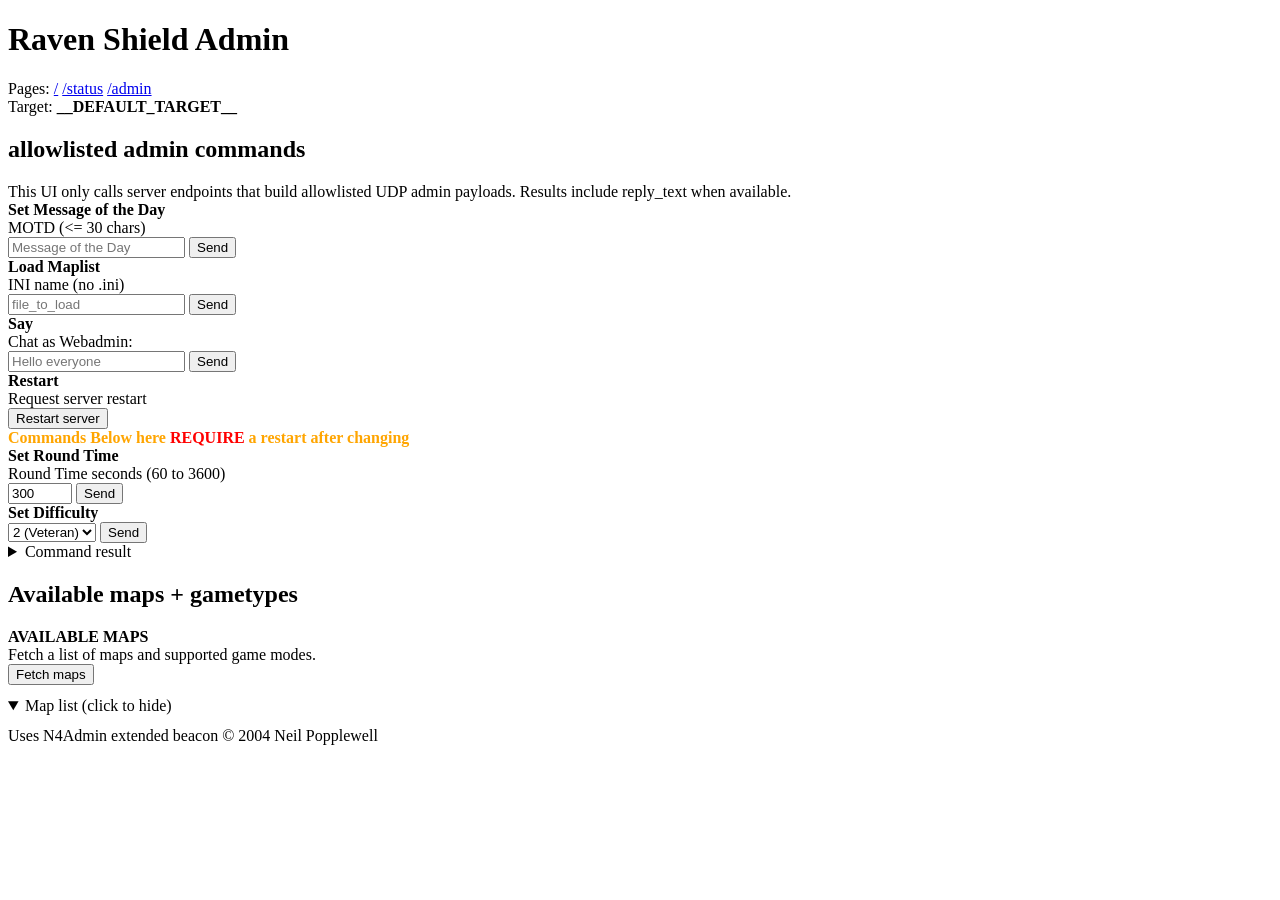
==== app/web/admin.html @ e39b5e47 "Initial commit of RVSDash" ====
<!DOCTYPE html>
<html lang="en">
<head>
  <!--
  ==============================================================================
  File: app/web/admin.html
  Project: RVSDash - Raven Shield Dashboard (Status and Admin)
  Author: Eric Reinsmidt

  What this file does (high-level):
  - Defines the Admin Dashboard HTML page served at GET /admin.
  - Provides UI controls for sending allowlisted admin commands.
  ==============================================================================
  -->
  <meta charset="utf-8" />
  <meta name="viewport" content="width=device-width,initial-scale=1" />
  <title>Raven Shield Admin</title>

  <link rel="stylesheet" href="/web/css/admin.css">
</head>
<body>
  <div class="wrap">
    <div class="top">
      <div>
        <h1>Raven Shield Admin</h1>
        <div class="nav">
          <span>Pages:</span>
          <a href="/">/</a>
          <a href="/status">/status</a>
          <a href="/admin">/admin</a>
        </div>
      </div>

      <div class="pill">Target: <b>__DEFAULT_TARGET__</b></div>
    </div>

    <div class="card">
      <h2>allowlisted admin commands</h2>

      <div class="small">
        This UI only calls server endpoints that build allowlisted UDP admin payloads.
        Results include <span class="mono">reply_text</span> when available.
      </div>

      <div class="forms">

        <div class="row">
          <div>
            <div class="small"><b>Set Message of the Day</b></div>
            <div class="small">MOTD (&lt;= 30 chars)</div>
          </div>
          <div class="rowControls">
            <input id="motdText" type="text" maxlength="30" placeholder="Message of the Day" />
            <button id="btnSetMOTD">Send</button>
          </div>
        </div>

        <div class="row">
          <div>
            <div class="small"><b>Load Maplist</b></div>
            <div class="small">INI name (no .ini)</div>
          </div>
          <div class="rowControls">
            <input id="iniName" type="text" maxlength="64" placeholder="file_to_load" />
            <button id="btnLoadINI">Send</button>
          </div>
        </div>

        <!-- NEW: Say -->
        <div class="row">
          <div>
            <div class="small"><b>Say</b></div>
            <div class="small">Chat as <span class="mono">Webadmin:</span></div>
          </div>
          <div class="rowControls">
            <input id="sayText" type="text" maxlength="120" placeholder="Hello everyone" />
            <button id="btnSay">Send</button>
          </div>
        </div>

        <div class="row">
          <div>
            <div class="small"><b>Restart</b></div>
            <div class="small">Request server restart</div>
          </div>
          <div class="rowControls">
            <button id="btnRestart">Restart server</button>
          </div>
        </div>

        <div class="row">
          <div>
            <div class="small" style="color: orange"><b>Commands Below here <span style="color: red">REQUIRE</span> a restart after changing</b></div>
          </div>
        </div>

        <div class="row">
          <div>
            <div class="small"><b>Set Round Time</b></div>
            <div class="small">Round Time seconds (60 to 3600)</div>
          </div>
          <div class="rowControls">
            <input id="rtSeconds" type="number" min="60" max="3600" step="1" value="300" />
            <button id="btnSetRT">Send</button>
          </div>
        </div>

        <div class="row">
          <div>
            <div class="small"><b>Set Difficulty</b></div>
            <div class="small"></div>
          </div>
          <div class="rowControls">
            <select id="diffLevel">
              <option value="1">1 (Recruit)</option>
              <option value="2" selected>2 (Veteran)</option>
              <option value="3">3 (Elite)</option>
            </select>
            <button id="btnSetDiff">Send</button>
          </div>
        </div>

      </div>

      <details>
        <summary>Command result</summary>
        <pre class="mono" id="cmdOut">{}</pre>
      </details>

    </div>

    <div class="card" style="margin-top:14px;">
      <h2>Available maps + gametypes</h2>
      <div class="small">
        <!-- Read-only query using <span class="mono">AVAILABLEMAPS</span>. This does not send admin commands. -->
      </div>

      <div class="row" style="margin-top:10px;">
        <div>
          <div class="small"><b>AVAILABLE MAPS</b></div>
          <div class="small">Fetch a list of maps and supported game modes.</div>
        </div>
        <div class="rowControls">
          <button id="btnFetchMaps">Fetch maps</button>
        </div>
      </div>

      <details id="mapsDetails" open style="margin-top:12px;">
        <summary id="mapsSummary">Map list (click to hide)</summary>
        <div id="mapsTableWrap" class="tableClip" style="margin-top:12px;"></div>
      </details>
    </div>

  </div>

  <footer class="siteFooter">
    Uses N4Admin extended beacon &copy; 2004 Neil Popplewell
  </footer>

  <script src="/web/js/admin.js"></script>
</body>
</html>
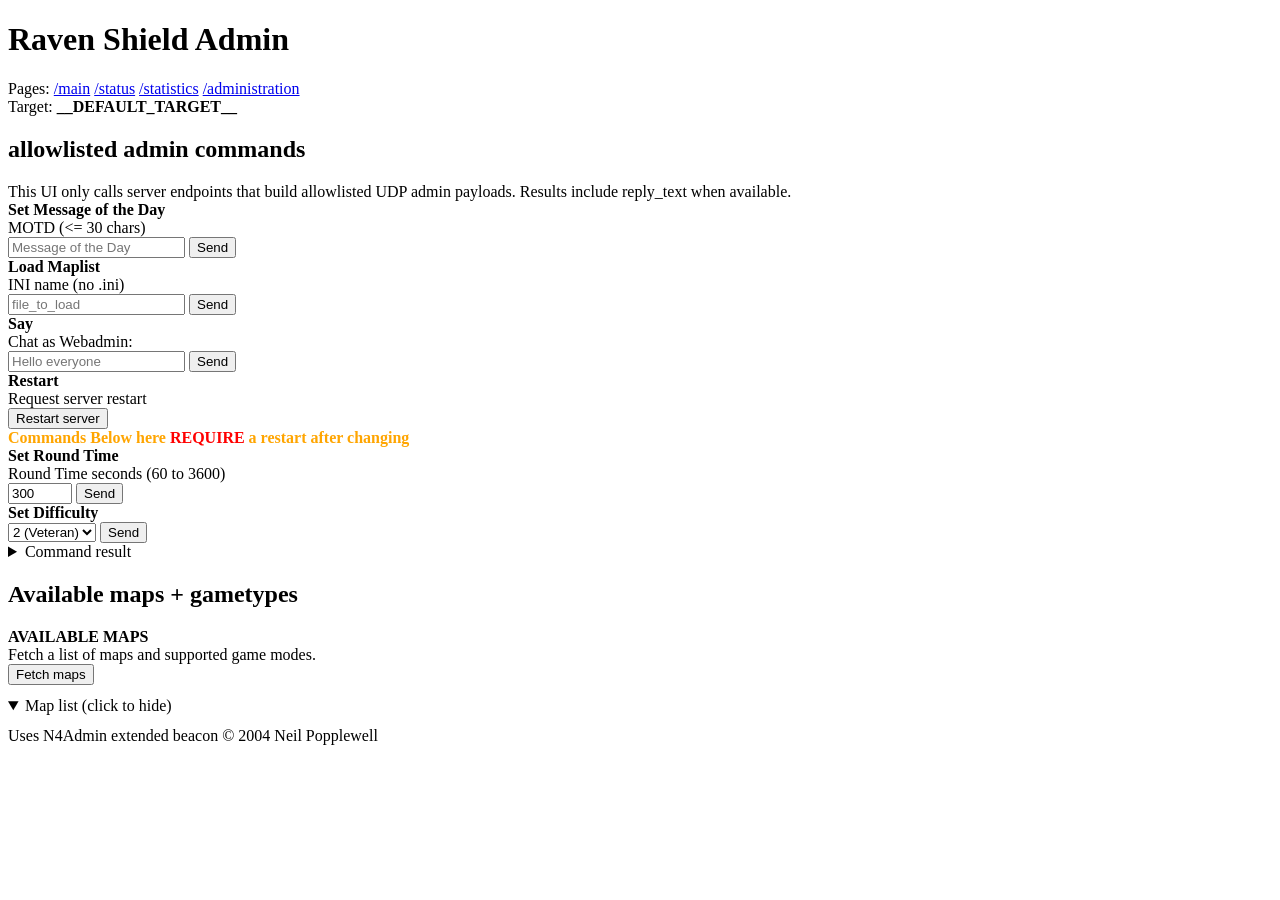
==== commit 61fea448: "Added N4IDMod, URLPost and updated README. Added SQLite database, data posted from game server to RV" ====
--- a/app/web/admin.html
+++ b/app/web/admin.html
@@ -25,9 +25,10 @@
         <h1>Raven Shield Admin</h1>
         <div class="nav">
           <span>Pages:</span>
-          <a href="/">/</a>
+          <a href="/">/main</a>
           <a href="/status">/status</a>
-          <a href="/admin">/admin</a>
+          <a href="/stats">/statistics</a>
+          <a href="/admin">/administration</a>
         </div>
       </div>
 
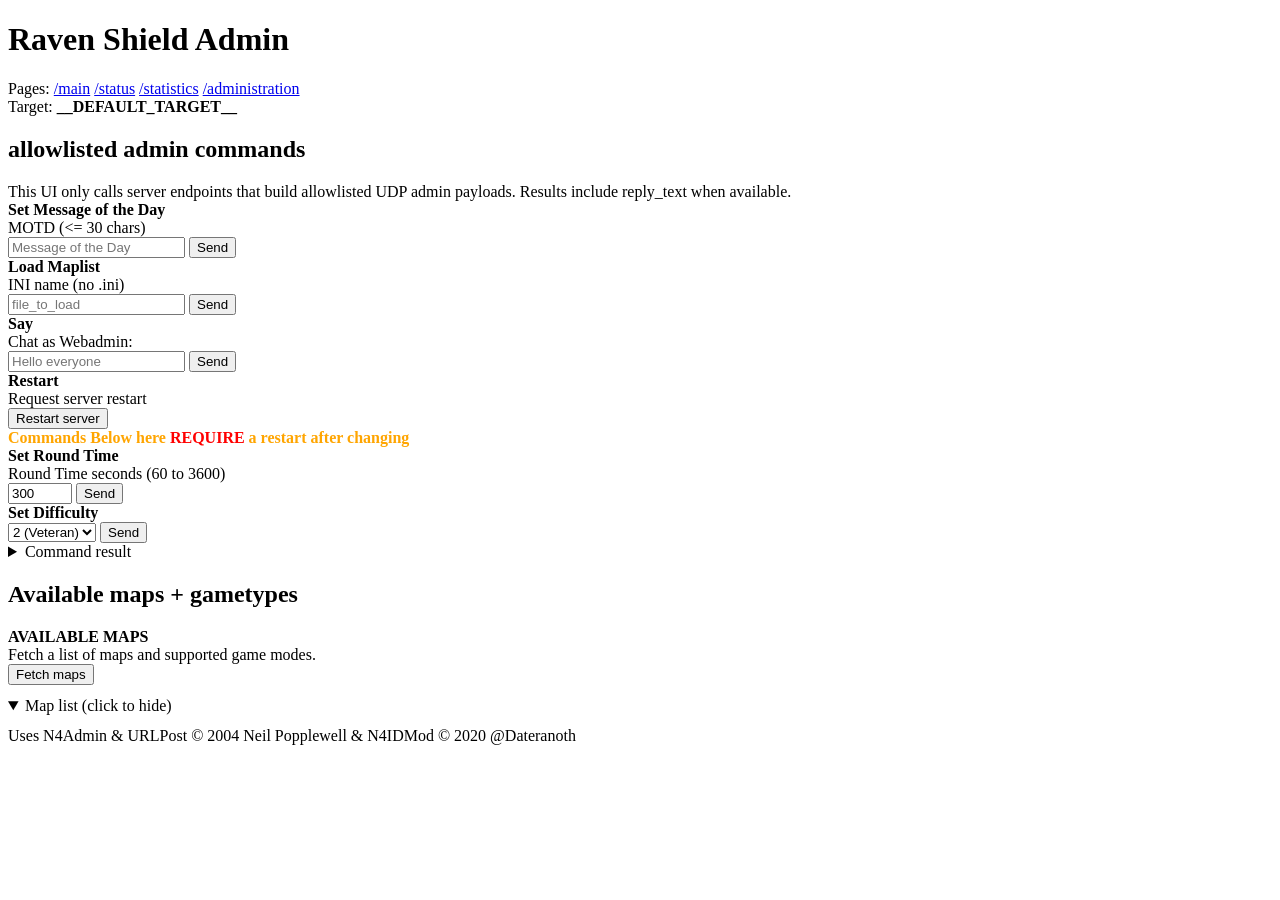
==== commit 825ebd37: "Added attribution on HTML pages" ====
--- a/app/web/admin.html
+++ b/app/web/admin.html
@@ -155,7 +155,7 @@
   </div>
 
   <footer class="siteFooter">
-    Uses N4Admin extended beacon &copy; 2004 Neil Popplewell
+    Uses N4Admin &amp; URLPost &copy; 2004 Neil Popplewell &amp; N4IDMod &copy; 2020 &commat;Dateranoth
   </footer>
 
   <script src="/web/js/admin.js"></script>
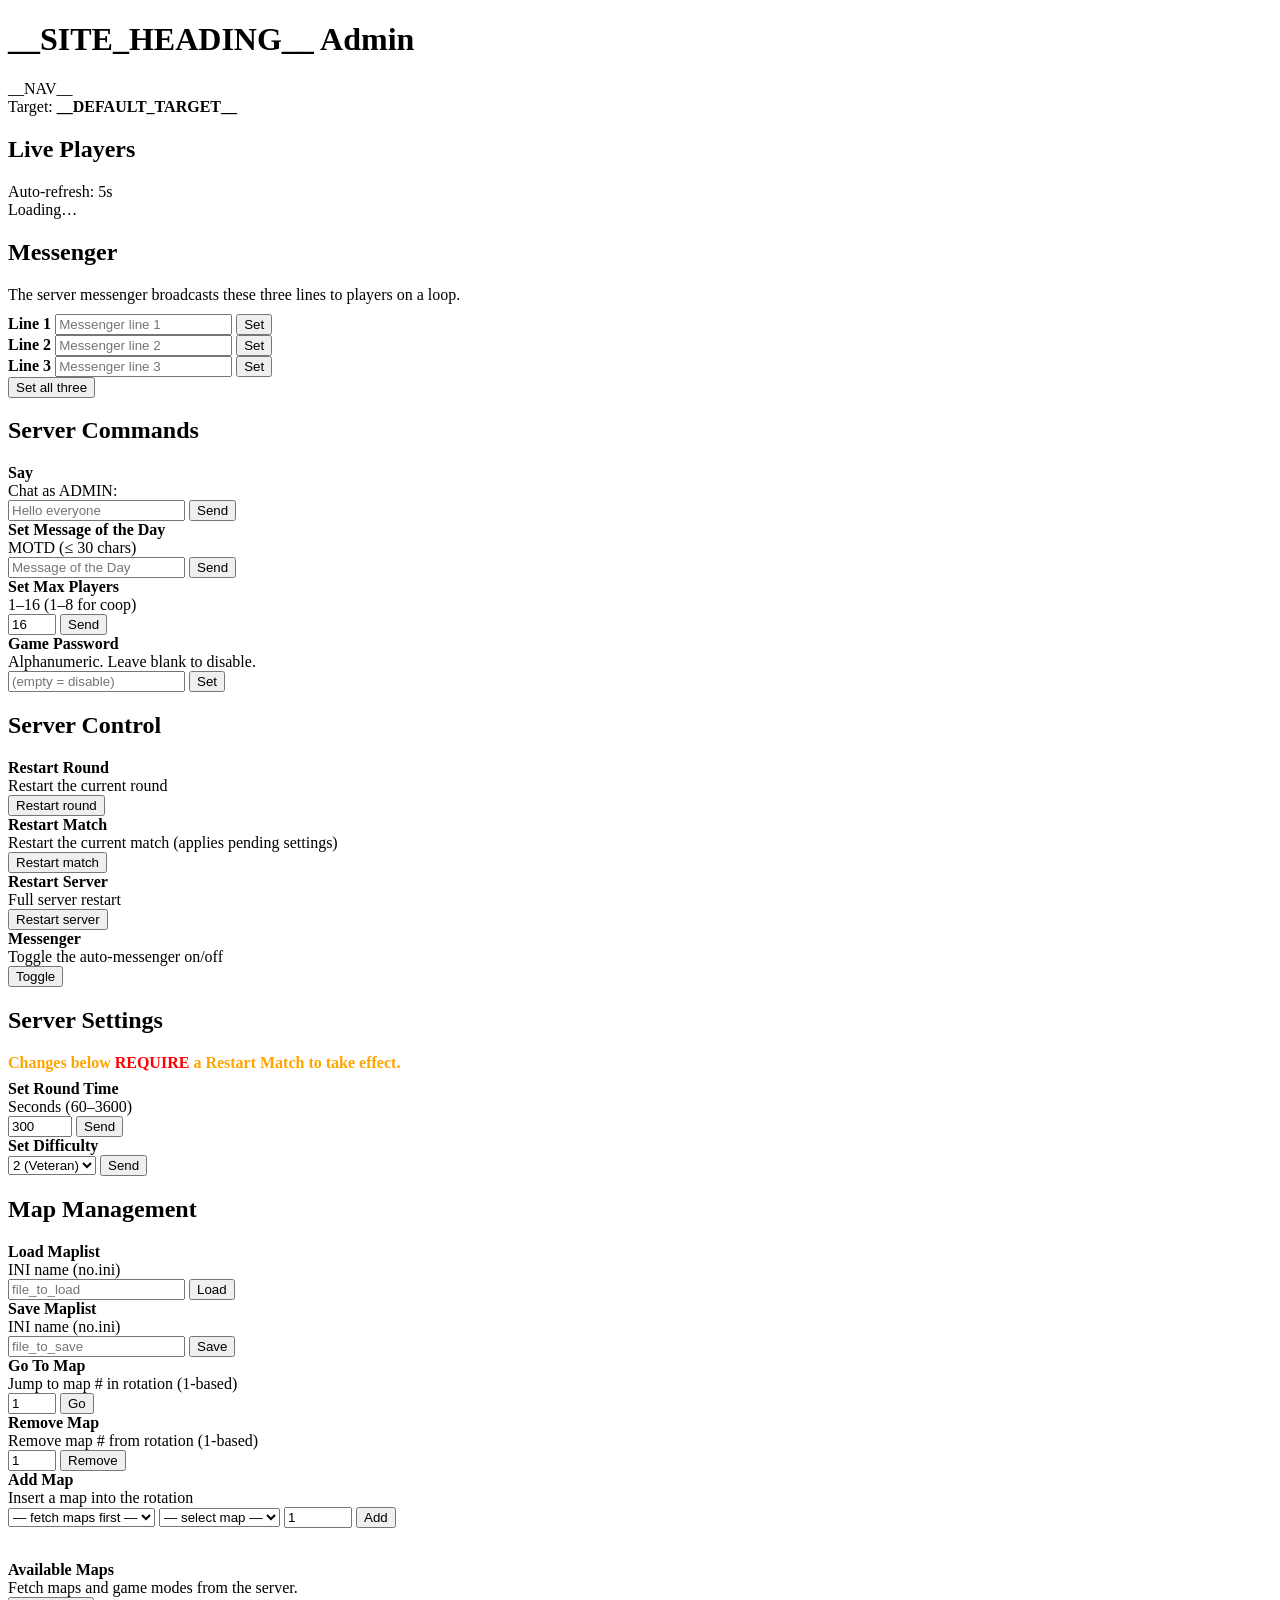
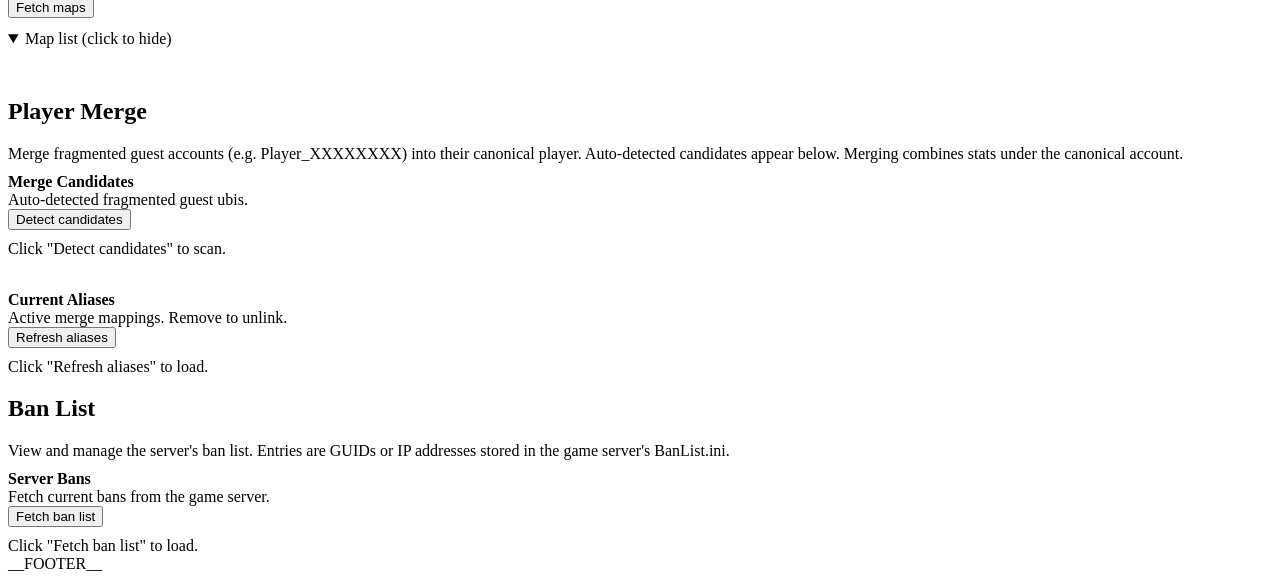
==== commit 81ce54ed: "Updates include: additional admin commands added, code refactoring, individual player statistics pag" ====
--- a/app/web/admin.html
+++ b/app/web/admin.html
@@ -1,54 +1,83 @@
 <!DOCTYPE html>
 <html lang="en">
 <head>
-  <!--
-  ==============================================================================
-  File: app/web/admin.html
-  Project: RVSDash - Raven Shield Dashboard (Status and Admin)
-  Author: Eric Reinsmidt
-
-  What this file does (high-level):
-  - Defines the Admin Dashboard HTML page served at GET /admin.
-  - Provides UI controls for sending allowlisted admin commands.
-  ==============================================================================
-  -->
   <meta charset="utf-8" />
   <meta name="viewport" content="width=device-width,initial-scale=1" />
-  <title>Raven Shield Admin</title>
-
-  <link rel="stylesheet" href="/web/css/admin.css">
+  <title>__SITE_TITLE__ Admin</title>
+  <link rel="stylesheet" href="/web/css/common.css?v=__CACHE_BUST__">
+  <link rel="stylesheet" href="/web/css/admin.css?v=__CACHE_BUST__">
 </head>
 <body>
   <div class="wrap">
     <div class="top">
       <div>
-        <h1>Raven Shield Admin</h1>
-        <div class="nav">
-          <span>Pages:</span>
-          <a href="/">/main</a>
-          <a href="/status">/status</a>
-          <a href="/stats">/statistics</a>
-          <a href="/admin">/administration</a>
-        </div>
-      </div>
-
+        <h1>__SITE_HEADING__ Admin</h1>
+        <div class="nav">__NAV__</div>
+      </div>
       <div class="pill">Target: <b>__DEFAULT_TARGET__</b></div>
     </div>
 
     <div class="card">
-      <h2>allowlisted admin commands</h2>
-
-      <div class="small">
-        This UI only calls server endpoints that build allowlisted UDP admin payloads.
-        Results include <span class="mono">reply_text</span> when available.
-      </div>
-
-      <div class="forms">
+      <h2>Live Players</h2>
+      <div class="subnotice">Auto-refresh: 5s</div>
+      <div id="adminPlayersWrap" class="small">Loading…</div>
+    </div>
+
+    <div class="card">
+      <h2>Messenger</h2>
+      <div class="small" style="margin-bottom:10px;">
+        The server messenger broadcasts these three lines to players on a loop.
+      </div>
+      <div class="forms">
+        <div class="row">
+          <div class="rowControls" style="flex:1;">
+            <label class="small" style="min-width:50px;"><b>Line 1</b></label>
+            <input id="messtext0" type="text" maxlength="100" placeholder="Messenger line 1" style="flex:1;">
+            <button onclick="sendMessText(0)">Set</button>
+          </div>
+        </div>
+        <div class="row">
+          <div class="rowControls" style="flex:1;">
+            <label class="small" style="min-width:50px;"><b>Line 2</b></label>
+            <input id="messtext1" type="text" maxlength="100" placeholder="Messenger line 2" style="flex:1;">
+            <button onclick="sendMessText(1)">Set</button>
+          </div>
+        </div>
+        <div class="row">
+          <div class="rowControls" style="flex:1;">
+            <label class="small" style="min-width:50px;"><b>Line 3</b></label>
+            <input id="messtext2" type="text" maxlength="100" placeholder="Messenger line 3" style="flex:1;">
+            <button onclick="sendMessText(2)">Set</button>
+          </div>
+        </div>
+        <div class="row">
+          <div class="rowControls">
+            <button onclick="sendAllMessText()">Set all three</button>
+          </div>
+        </div>
+      </div>
+    </div>
+    
+        <div class="card">
+      <h2>Server Commands</h2>
+
+      <div class="forms">
+
+        <div class="row">
+          <div>
+            <div class="small"><b>Say</b></div>
+            <div class="small">Chat as <span class="mono">ADMIN:</span></div>
+          </div>
+          <div class="rowControls">
+            <input id="sayText" type="text" maxlength="120" placeholder="Hello everyone" />
+            <button id="btnSay">Send</button>
+          </div>
+        </div>
 
         <div class="row">
           <div>
             <div class="small"><b>Set Message of the Day</b></div>
-            <div class="small">MOTD (&lt;= 30 chars)</div>
+            <div class="small">MOTD (&le; 30 chars)</div>
           </div>
           <div class="rowControls">
             <input id="motdText" type="text" maxlength="30" placeholder="Message of the Day" />
@@ -58,31 +87,58 @@
 
         <div class="row">
           <div>
-            <div class="small"><b>Load Maplist</b></div>
-            <div class="small">INI name (no .ini)</div>
-          </div>
-          <div class="rowControls">
-            <input id="iniName" type="text" maxlength="64" placeholder="file_to_load" />
-            <button id="btnLoadINI">Send</button>
-          </div>
-        </div>
-
-        <!-- NEW: Say -->
-        <div class="row">
-          <div>
-            <div class="small"><b>Say</b></div>
-            <div class="small">Chat as <span class="mono">Webadmin:</span></div>
-          </div>
-          <div class="rowControls">
-            <input id="sayText" type="text" maxlength="120" placeholder="Hello everyone" />
-            <button id="btnSay">Send</button>
-          </div>
-        </div>
-
-        <div class="row">
-          <div>
-            <div class="small"><b>Restart</b></div>
-            <div class="small">Request server restart</div>
+            <div class="small"><b>Set Max Players</b></div>
+            <div class="small">1–16 (1–8 for coop)</div>
+          </div>
+          <div class="rowControls">
+            <input id="maxPlayers" type="number" min="1" max="16" step="1" value="16" />
+            <button id="btnSetMaxPlayers">Send</button>
+          </div>
+        </div>
+
+        <div class="row">
+          <div>
+            <div class="small"><b>Game Password</b></div>
+            <div class="small">Alphanumeric. Leave blank to disable.</div>
+          </div>
+          <div class="rowControls">
+            <input id="gamePassword" type="text" maxlength="15" placeholder="(empty = disable)" />
+            <button id="btnLockServer">Set</button>
+          </div>
+        </div>
+
+      </div>
+    </div>
+
+    <div class="card">
+      <h2>Server Control</h2>
+
+      <div class="forms">
+
+        <div class="row">
+          <div>
+            <div class="small"><b>Restart Round</b></div>
+            <div class="small">Restart the current round</div>
+          </div>
+          <div class="rowControls">
+            <button id="btnRestartRound">Restart round</button>
+          </div>
+        </div>
+
+        <div class="row">
+          <div>
+            <div class="small"><b>Restart Match</b></div>
+            <div class="small">Restart the current match (applies pending settings)</div>
+          </div>
+          <div class="rowControls">
+            <button id="btnRestartMatch">Restart match</button>
+          </div>
+        </div>
+
+        <div class="row">
+          <div>
+            <div class="small"><b>Restart Server</b></div>
+            <div class="small">Full server restart</div>
           </div>
           <div class="rowControls">
             <button id="btnRestart">Restart server</button>
@@ -91,14 +147,29 @@
 
         <div class="row">
           <div>
-            <div class="small" style="color: orange"><b>Commands Below here <span style="color: red">REQUIRE</span> a restart after changing</b></div>
-          </div>
-        </div>
+            <div class="small"><b>Messenger</b></div>
+            <div class="small">Toggle the auto-messenger on/off</div>
+          </div>
+          <div class="rowControls">
+            <button id="btnMessengerToggle">Toggle</button>
+          </div>
+        </div>
+
+      </div>
+    </div>
+
+    <div class="card">
+      <h2>Server Settings</h2>
+      <div class="small" style="margin-bottom:8px; color: orange;">
+        <b>Changes below <span style="color: red;">REQUIRE</span> a Restart Match to take effect.</b>
+      </div>
+
+      <div class="forms">
 
         <div class="row">
           <div>
             <div class="small"><b>Set Round Time</b></div>
-            <div class="small">Round Time seconds (60 to 3600)</div>
+            <div class="small">Seconds (60–3600)</div>
           </div>
           <div class="rowControls">
             <input id="rtSeconds" type="number" min="60" max="3600" step="1" value="300" />
@@ -109,7 +180,6 @@
         <div class="row">
           <div>
             <div class="small"><b>Set Difficulty</b></div>
-            <div class="small"></div>
           </div>
           <div class="rowControls">
             <select id="diffLevel">
@@ -122,24 +192,78 @@
         </div>
 
       </div>
-
-      <details>
-        <summary>Command result</summary>
-        <pre class="mono" id="cmdOut">{}</pre>
-      </details>
-
-    </div>
-
-    <div class="card" style="margin-top:14px;">
-      <h2>Available maps + gametypes</h2>
-      <div class="small">
-        <!-- Read-only query using <span class="mono">AVAILABLEMAPS</span>. This does not send admin commands. -->
-      </div>
-
-      <div class="row" style="margin-top:10px;">
+    </div>
+
+    <div class="card">
+      <h2>Map Management</h2>
+
+      <div class="forms">
+
+        <div class="row">
+          <div>
+            <div class="small"><b>Load Maplist</b></div>
+            <div class="small">INI name (no.ini)</div>
+          </div>
+          <div class="rowControls">
+            <input id="iniName" type="text" maxlength="64" placeholder="file_to_load" />
+            <button id="btnLoadINI">Load</button>
+          </div>
+        </div>
+
+        <div class="row">
+          <div>
+            <div class="small"><b>Save Maplist</b></div>
+            <div class="small">INI name (no.ini)</div>
+          </div>
+          <div class="rowControls">
+            <input id="saveIniName" type="text" maxlength="64" placeholder="file_to_save" />
+            <button id="btnSaveINI">Save</button>
+          </div>
+        </div>
+
+        <div class="row">
+          <div>
+            <div class="small"><b>Go To Map</b></div>
+            <div class="small">Jump to map # in rotation (1-based)</div>
+          </div>
+          <div class="rowControls">
+            <input id="goMapIndex" type="number" min="1" max="32" step="1" value="1" />
+            <button id="btnGoMap">Go</button>
+          </div>
+        </div>
+
+        <div class="row">
+          <div>
+            <div class="small"><b>Remove Map</b></div>
+            <div class="small">Remove map # from rotation (1-based)</div>
+          </div>
+          <div class="rowControls">
+            <input id="removeMapIndex" type="number" min="1" max="32" step="1" value="1" />
+            <button id="btnRemoveMap">Remove</button>
+          </div>
+        </div>
+
+        <div class="row">
+          <div>
+            <div class="small"><b>Add Map</b></div>
+            <div class="small">Insert a map into the rotation</div>
+          </div>
+          <div class="rowControls">
+            <select id="addMapName"><option value="">— fetch maps first —</option></select>
+            <select id="addMapMode"><option value="">— select map —</option></select>
+            <input id="addMapPos" type="number" min="1" max="32" step="1" value="1" placeholder="Pos" style="width:60px;" />
+            <button id="btnAddMap">Add</button>
+          </div>
+        </div>
+
+      </div>
+
+      <hr style="border:none; border-top:1px solid rgba(255,255,255,0.08); margin:16px 0;">
+
+      <div class="row">
         <div>
-          <div class="small"><b>AVAILABLE MAPS</b></div>
-          <div class="small">Fetch a list of maps and supported game modes.</div>
+          <div class="small"><b>Available Maps</b></div>
+          <div class="small">Fetch maps and game modes from the server.</div>
         </div>
         <div class="rowControls">
           <button id="btnFetchMaps">Fetch maps</button>
@@ -152,12 +276,72 @@
       </details>
     </div>
 
+    <div class="card">
+      <details>
+        <summary class="small" style="cursor:pointer; color: rgba(255,255,255,0.3);">Command result (debug)</summary>
+        <pre class="mono small" id="cmdOut" style="margin-top:8px;">{}</pre>
+      </details>
+    </div>
+
+    <div class="card">
+      <h2>Player Merge</h2>
+      <div class="small" style="margin-bottom:10px;">
+        Merge fragmented guest accounts (e.g. <span class="mono">Player_XXXXXXXX</span>) into their canonical player.
+        Auto-detected candidates appear below. Merging combines stats under the canonical account.
+      </div>
+
+      <div class="row" style="margin-bottom:10px;">
+        <div>
+          <div class="small"><b>Merge Candidates</b></div>
+          <div class="small">Auto-detected fragmented guest ubis.</div>
+        </div>
+        <div class="rowControls">
+          <button id="btnFetchCandidates">Detect candidates</button>
+        </div>
+      </div>
+
+      <div id="candidatesWrap" class="small">Click "Detect candidates" to scan.</div>
+
+      <hr style="border:none; border-top:1px solid rgba(255,255,255,0.08); margin:16px 0;">
+
+      <div class="row" style="margin-bottom:10px;">
+        <div>
+          <div class="small"><b>Current Aliases</b></div>
+          <div class="small">Active merge mappings. Remove to unlink.</div>
+        </div>
+        <div class="rowControls">
+          <button id="btnFetchAliases">Refresh aliases</button>
+        </div>
+      </div>
+
+      <div id="aliasesWrap" class="small">Click "Refresh aliases" to load.</div>
+    </div>
+
+    <div class="card">
+      <h2>Ban List</h2>
+      <div class="small" style="margin-bottom:10px;">
+        View and manage the server's ban list. Entries are GUIDs or IP addresses
+        stored in the game server's <span class="mono">BanList.ini</span>.
+      </div>
+
+      <div class="row" style="margin-bottom:10px;">
+        <div>
+          <div class="small"><b>Server Bans</b></div>
+          <div class="small">Fetch current bans from the game server.</div>
+        </div>
+        <div class="rowControls">
+          <button id="btnFetchBanList">Fetch ban list</button>
+        </div>
+      </div>
+
+      <div id="banListWrap" class="small">Click "Fetch ban list" to load.</div>
+    </div>
+
   </div>
 
-  <footer class="siteFooter">
-    Uses N4Admin &amp; URLPost &copy; 2004 Neil Popplewell &amp; N4IDMod &copy; 2020 &commat;Dateranoth
-  </footer>
-
-  <script src="/web/js/admin.js"></script>
+  __FOOTER__
+
+  <script src="/web/js/common.js?v=__CACHE_BUST__"></script>
+  <script src="/web/js/admin.js?v=__CACHE_BUST__"></script>
 </body>
 </html>
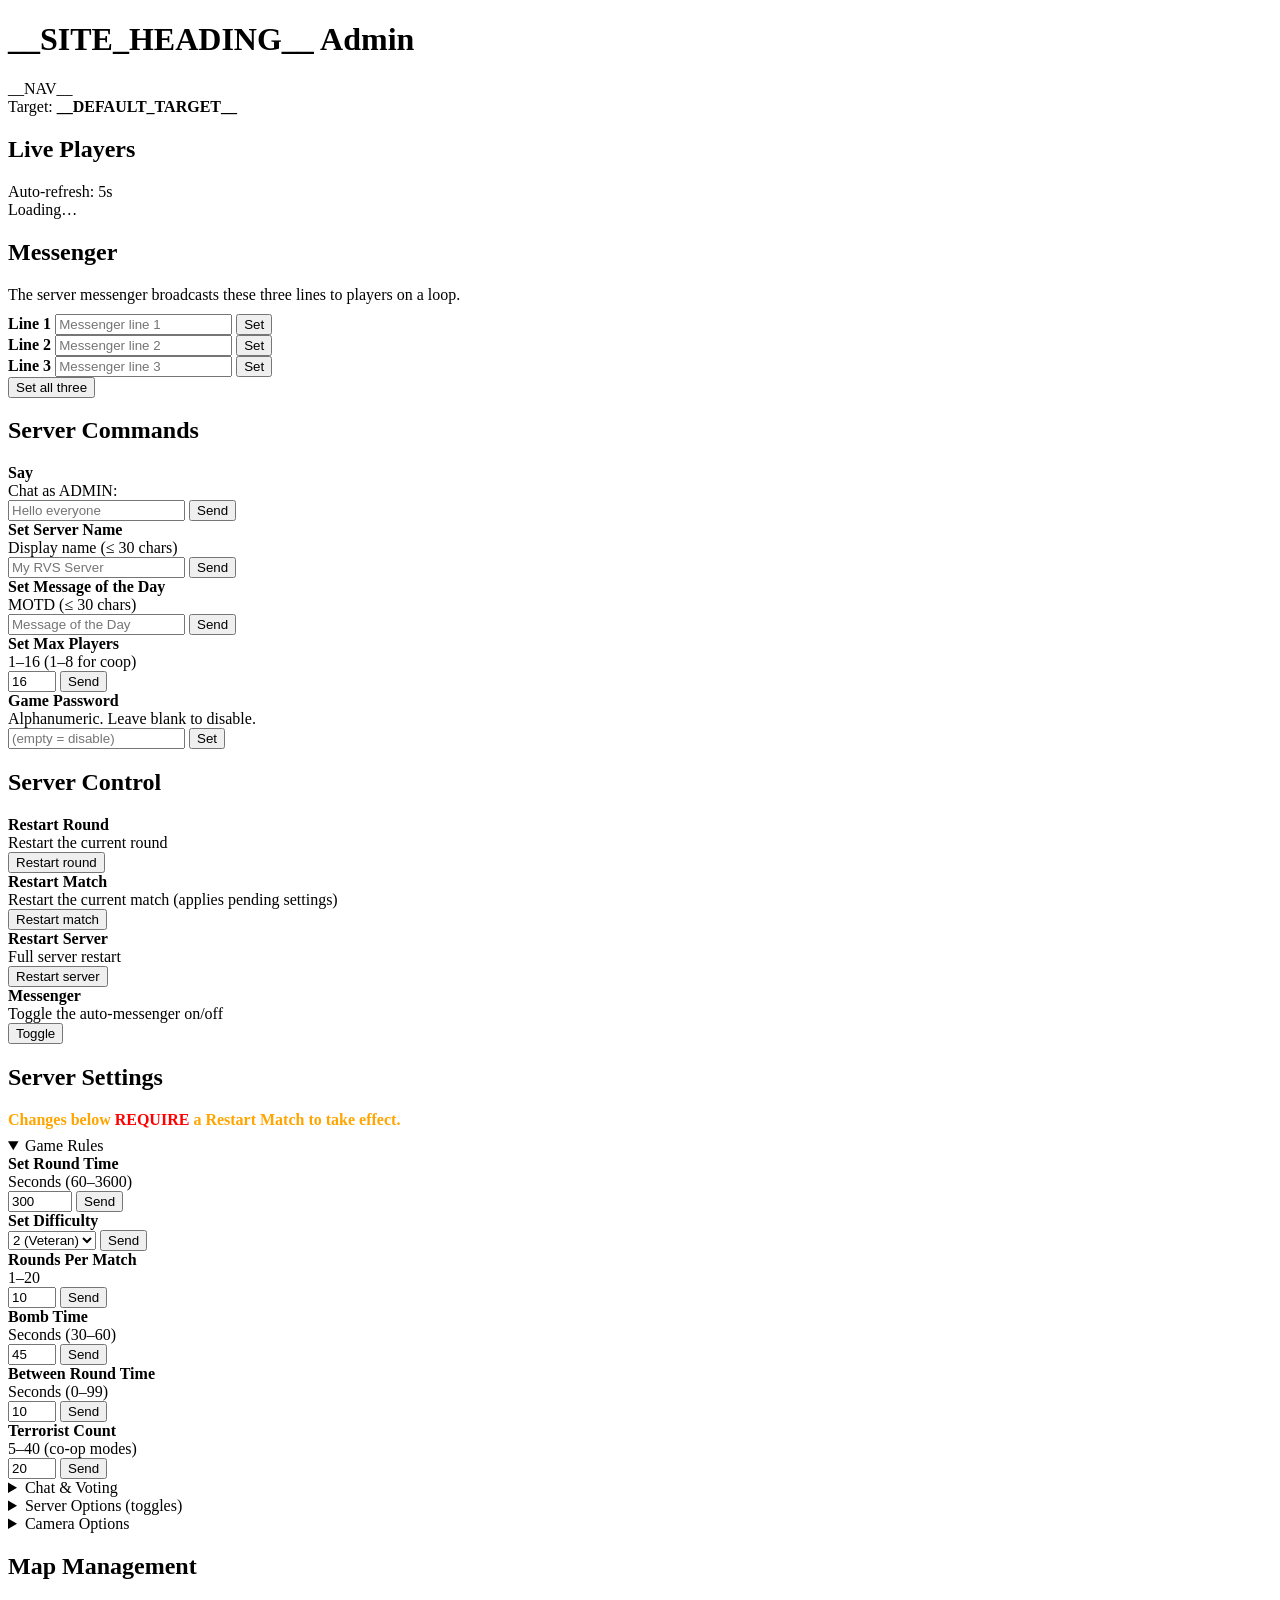
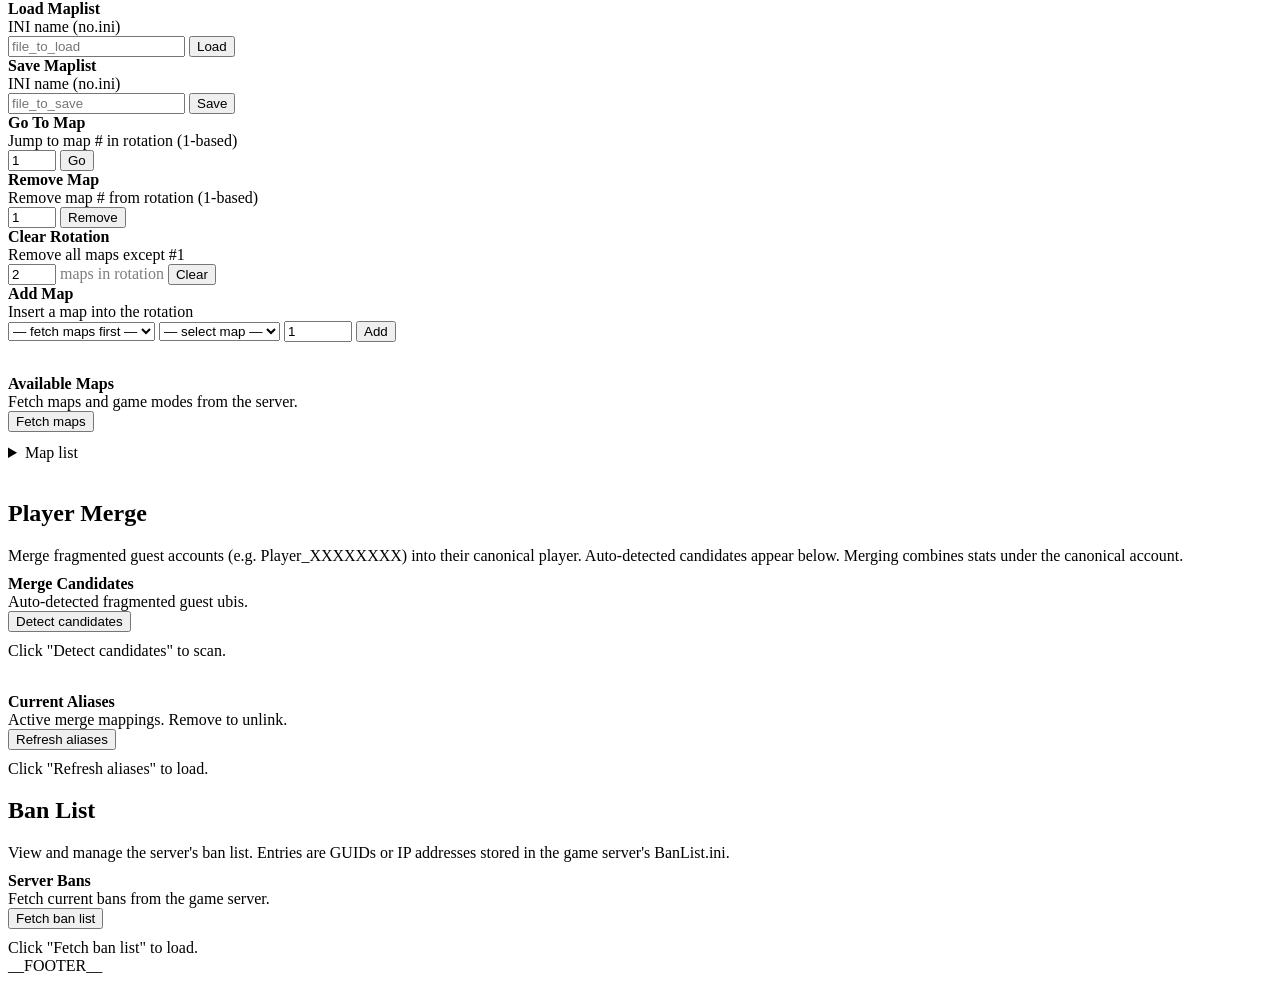
==== commit 1a15132a: "Added admin commands and accordion UI refactor Backend: - admincommands.py: Add command builders and" ====
--- a/app/web/admin.html
+++ b/app/web/admin.html
@@ -57,8 +57,8 @@
         </div>
       </div>
     </div>
-    
-        <div class="card">
+
+    <div class="card">
       <h2>Server Commands</h2>
 
       <div class="forms">
@@ -76,6 +76,17 @@
 
         <div class="row">
           <div>
+            <div class="small"><b>Set Server Name</b></div>
+            <div class="small">Display name (&le; 30 chars)</div>
+          </div>
+          <div class="rowControls">
+            <input id="serverName" type="text" maxlength="30" placeholder="My RVS Server" />
+            <button id="btnSetServerName">Send</button>
+          </div>
+        </div>
+
+        <div class="row">
+          <div>
             <div class="small"><b>Set Message of the Day</b></div>
             <div class="small">MOTD (&le; 30 chars)</div>
           </div>
@@ -158,40 +169,148 @@
       </div>
     </div>
 
-    <div class="card">
+        <div class="card">
       <h2>Server Settings</h2>
       <div class="small" style="margin-bottom:8px; color: orange;">
         <b>Changes below <span style="color: red;">REQUIRE</span> a Restart Match to take effect.</b>
       </div>
 
-      <div class="forms">
-
-        <div class="row">
-          <div>
-            <div class="small"><b>Set Round Time</b></div>
-            <div class="small">Seconds (60–3600)</div>
-          </div>
-          <div class="rowControls">
-            <input id="rtSeconds" type="number" min="60" max="3600" step="1" value="300" />
-            <button id="btnSetRT">Send</button>
-          </div>
-        </div>
-
-        <div class="row">
-          <div>
-            <div class="small"><b>Set Difficulty</b></div>
-          </div>
-          <div class="rowControls">
-            <select id="diffLevel">
-              <option value="1">1 (Recruit)</option>
-              <option value="2" selected>2 (Veteran)</option>
-              <option value="3">3 (Elite)</option>
-            </select>
-            <button id="btnSetDiff">Send</button>
-          </div>
-        </div>
-
-      </div>
+      <details class="accordion" open>
+        <summary>Game Rules</summary>
+        <div class="forms">
+
+          <div class="row">
+            <div>
+              <div class="small"><b>Set Round Time</b></div>
+              <div class="small">Seconds (60–3600)</div>
+            </div>
+            <div class="rowControls">
+              <input id="rtSeconds" type="number" min="60" max="3600" step="1" value="300" />
+              <button id="btnSetRT">Send</button>
+            </div>
+          </div>
+
+          <div class="row">
+            <div>
+              <div class="small"><b>Set Difficulty</b></div>
+            </div>
+            <div class="rowControls">
+              <select id="diffLevel">
+                <option value="1">1 (Recruit)</option>
+                <option value="2" selected>2 (Veteran)</option>
+                <option value="3">3 (Elite)</option>
+              </select>
+              <button id="btnSetDiff">Send</button>
+            </div>
+          </div>
+
+          <div class="row">
+            <div>
+              <div class="small"><b>Rounds Per Match</b></div>
+              <div class="small">1–20</div>
+            </div>
+            <div class="rowControls">
+              <input id="roundsPerMatch" type="number" min="1" max="20" step="1" value="10" />
+              <button id="btnSetRoundsPerMatch">Send</button>
+            </div>
+          </div>
+
+          <div class="row">
+            <div>
+              <div class="small"><b>Bomb Time</b></div>
+              <div class="small">Seconds (30–60)</div>
+            </div>
+            <div class="rowControls">
+              <input id="bombTime" type="number" min="30" max="60" step="1" value="45" />
+              <button id="btnSetBombTime">Send</button>
+            </div>
+          </div>
+
+          <div class="row">
+            <div>
+              <div class="small"><b>Between Round Time</b></div>
+              <div class="small">Seconds (0–99)</div>
+            </div>
+            <div class="rowControls">
+              <input id="betweenRoundTime" type="number" min="0" max="99" step="1" value="10" />
+              <button id="btnSetBetweenRoundTime">Send</button>
+            </div>
+          </div>
+
+          <div class="row">
+            <div>
+              <div class="small"><b>Terrorist Count</b></div>
+              <div class="small">5–40 (co-op modes)</div>
+            </div>
+            <div class="rowControls">
+              <input id="terrorCount" type="number" min="5" max="40" step="1" value="20" />
+              <button id="btnSetTerrorCount">Send</button>
+            </div>
+          </div>
+
+        </div>
+      </details>
+
+      <details class="accordion">
+        <summary>Chat &amp; Voting</summary>
+        <div class="forms">
+
+          <div class="row">
+            <div>
+              <div class="small"><b>Spam Threshold</b></div>
+              <div class="small">0–999 (0 = disabled)</div>
+            </div>
+            <div class="rowControls">
+              <input id="spamThreshold" type="number" min="0" max="999" step="1" value="0" />
+              <button id="btnSetSpamThreshold">Send</button>
+            </div>
+          </div>
+
+          <div class="row">
+            <div>
+              <div class="small"><b>Chat Lock Duration</b></div>
+              <div class="small">0–999 (0 = disabled)</div>
+            </div>
+            <div class="rowControls">
+              <input id="chatLockDuration" type="number" min="0" max="999" step="1" value="0" />
+              <button id="btnSetChatLockDuration">Send</button>
+            </div>
+          </div>
+
+          <div class="row">
+            <div>
+              <div class="small"><b>Vote Broadcast Frequency</b></div>
+              <div class="small">0–999 (0 = disabled)</div>
+            </div>
+            <div class="rowControls">
+              <input id="voteBroadcastFreq" type="number" min="0" max="999" step="1" value="0" />
+              <button id="btnSetVoteBroadcastFreq">Send</button>
+            </div>
+          </div>
+
+        </div>
+      </details>
+
+      <details class="accordion">
+        <summary>Server Options (toggles)</summary>
+        <div class="small" style="margin:8px 0;">
+          Toggle boolean server options. Current values are read from the server on page load.
+        </div>
+        <div id="boolOptionsWrap" class="forms">
+          <!-- Populated by JS -->
+        </div>
+      </details>
+
+      <details class="accordion">
+        <summary>Camera Options</summary>
+        <div class="small" style="margin:8px 0;">
+          Spectator camera settings.
+        </div>
+        <div id="camOptionsWrap" class="forms">
+          <!-- Populated by JS -->
+        </div>
+      </details>
+
     </div>
 
     <div class="card">
@@ -240,6 +359,18 @@
           <div class="rowControls">
             <input id="removeMapIndex" type="number" min="1" max="32" step="1" value="1" />
             <button id="btnRemoveMap">Remove</button>
+          </div>
+        </div>
+
+        <div class="row">
+          <div>
+            <div class="small"><b>Clear Rotation</b></div>
+            <div class="small">Remove all maps except #1</div>
+          </div>
+          <div class="rowControls">
+            <input id="clearRotationCount" type="number" min="2" max="32" step="1" value="2" />
+            <span class="small" style="opacity:0.5;">maps in rotation</span>
+            <button id="btnClearRotation">Clear</button>
           </div>
         </div>
 
@@ -270,8 +401,8 @@
         </div>
       </div>
 
-      <details id="mapsDetails" open style="margin-top:12px;">
-        <summary id="mapsSummary">Map list (click to hide)</summary>
+      <details id="mapsDetails" class="accordion" style="margin-top:12px;">
+        <summary id="mapsSummary">Map list</summary>
         <div id="mapsTableWrap" class="tableClip" style="margin-top:12px;"></div>
       </details>
     </div>
